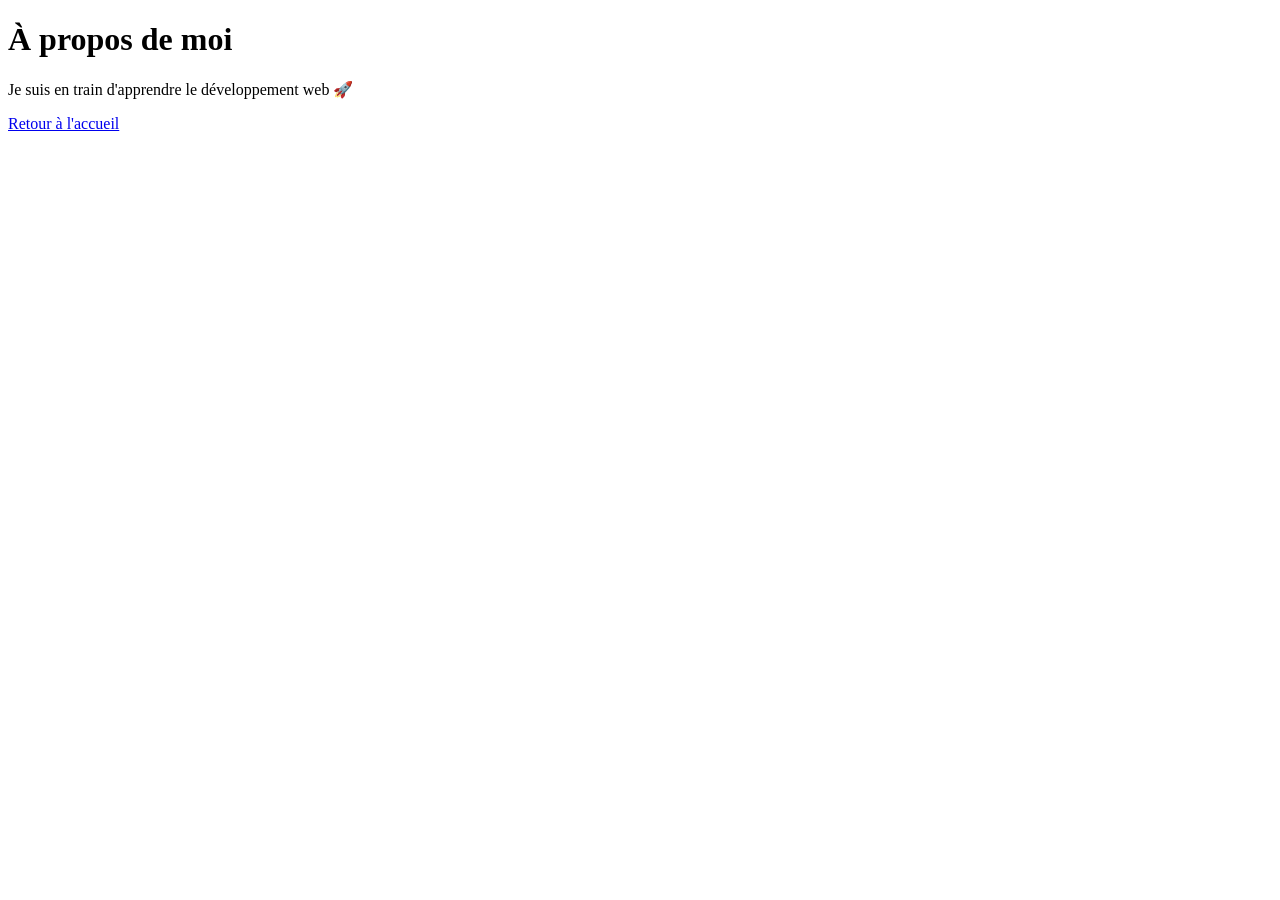
==== about.html @ 6a8b1aba "Create about.html" ====
<!DOCTYPE html>
<html>
<head>
    <title>À propos</title>
</head>

<body>
    <h1>À propos de moi</h1>
    <p>Je suis en train d'apprendre le développement web 🚀</p>

    <a href="index.html">Retour à l'accueil</a>
</body>
</html>
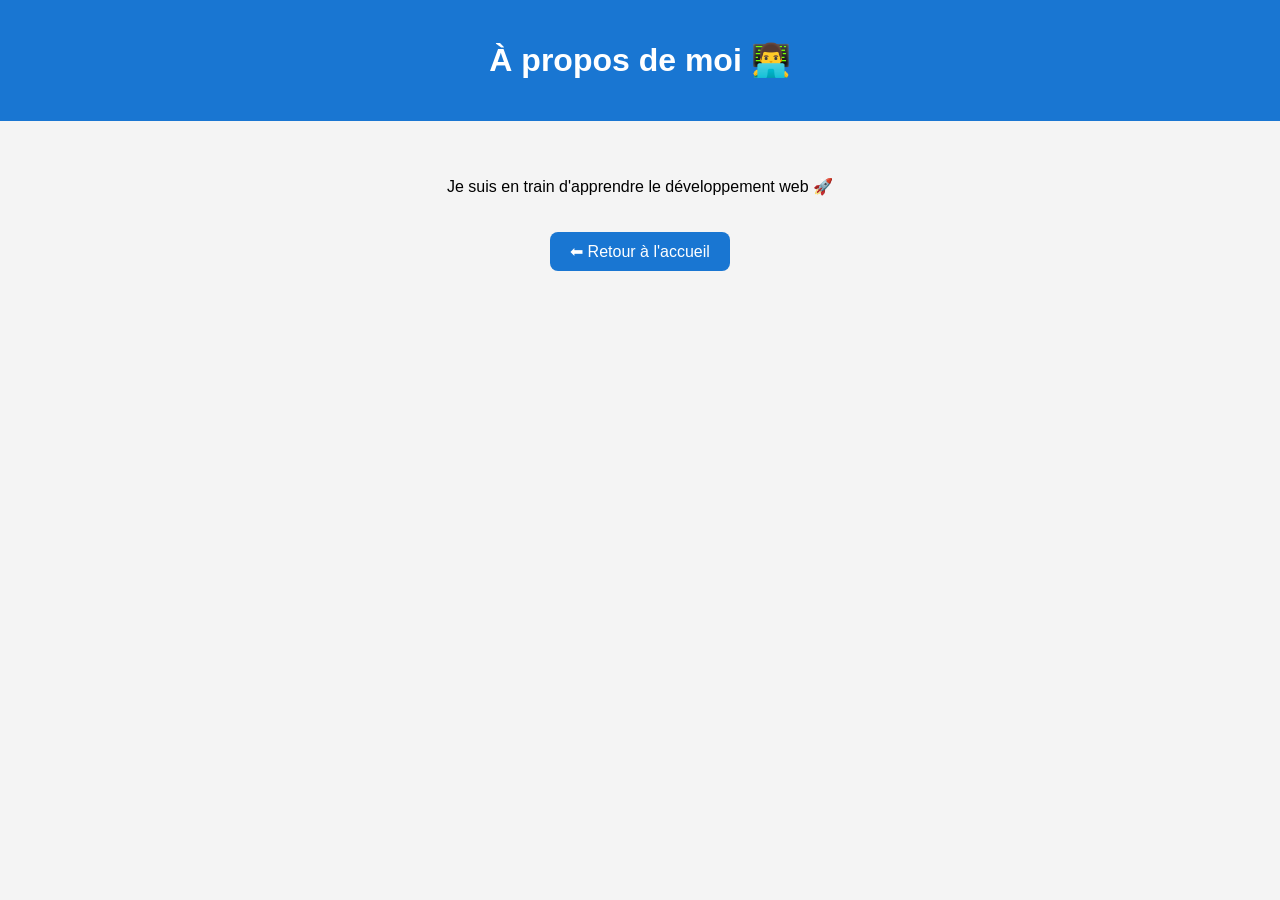
==== commit 09f10935: "Update about.html" ====
--- a/about.html
+++ b/about.html
@@ -2,12 +2,48 @@
 <html>
 <head>
     <title>À propos</title>
+
+    <style>
+        body {
+            margin: 0;
+            font-family: Arial;
+            background: #f4f4f4;
+            text-align: center;
+        }
+
+        header {
+            background: #1976d2;
+            color: white;
+            padding: 20px;
+        }
+
+        section {
+            padding: 40px;
+        }
+
+        a {
+            display: inline-block;
+            margin-top: 20px;
+            text-decoration: none;
+            color: white;
+            background: #1976d2;
+            padding: 10px 20px;
+            border-radius: 8px;
+        }
+    </style>
 </head>
 
 <body>
-    <h1>À propos de moi</h1>
+
+<header>
+    <h1>À propos de moi 👨‍💻</h1>
+</header>
+
+<section>
     <p>Je suis en train d'apprendre le développement web 🚀</p>
 
-    <a href="index.html">Retour à l'accueil</a>
+    <a href="index.html">⬅ Retour à l'accueil</a>
+</section>
+
 </body>
 </html>
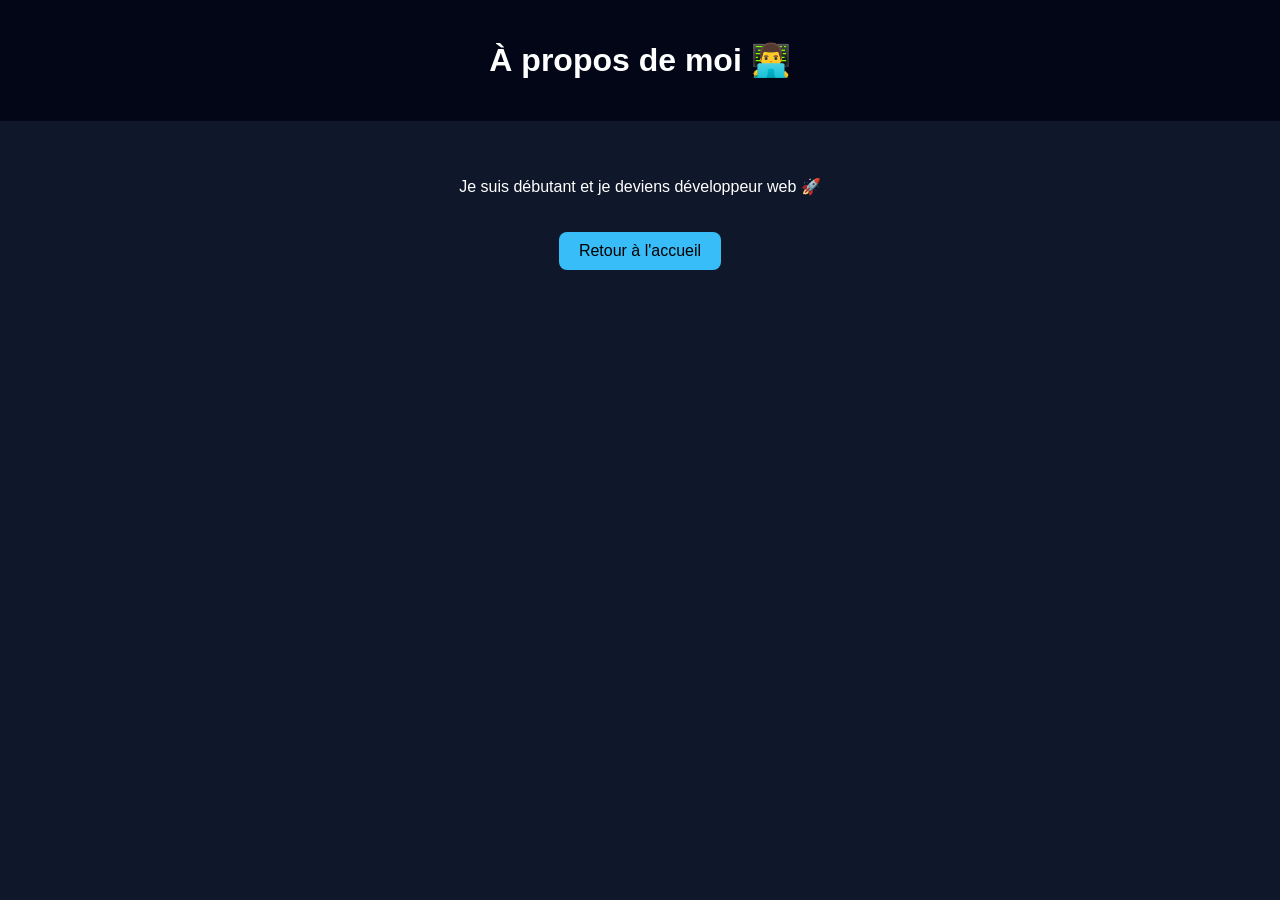
==== commit c00e9f4a: "Update about.html" ====
--- a/about.html
+++ b/about.html
@@ -1,36 +1,36 @@
 <!DOCTYPE html>
 <html>
 <head>
-    <title>À propos</title>
+<meta name="viewport" content="width=device-width, initial-scale=1.0">
 
-    <style>
-        body {
-            margin: 0;
-            font-family: Arial;
-            background: #f4f4f4;
-            text-align: center;
-        }
+<style>
+body {
+    margin: 0;
+    font-family: Arial;
+    background: #0f172a;
+    color: white;
+    text-align: center;
+}
 
-        header {
-            background: #1976d2;
-            color: white;
-            padding: 20px;
-        }
+header {
+    background: #020617;
+    padding: 20px;
+}
 
-        section {
-            padding: 40px;
-        }
+section {
+    padding: 40px;
+}
 
-        a {
-            display: inline-block;
-            margin-top: 20px;
-            text-decoration: none;
-            color: white;
-            background: #1976d2;
-            padding: 10px 20px;
-            border-radius: 8px;
-        }
-    </style>
+a {
+    display: inline-block;
+    margin-top: 20px;
+    background: #38bdf8;
+    padding: 10px 20px;
+    border-radius: 8px;
+    color: black;
+    text-decoration: none;
+}
+</style>
 </head>
 
 <body>
@@ -40,9 +40,9 @@
 </header>
 
 <section>
-    <p>Je suis en train d'apprendre le développement web 🚀</p>
+    <p>Je suis débutant et je deviens développeur web 🚀</p>
 
-    <a href="index.html">⬅ Retour à l'accueil</a>
+    <a href="index.html">Retour à l'accueil</a>
 </section>
 
 </body>
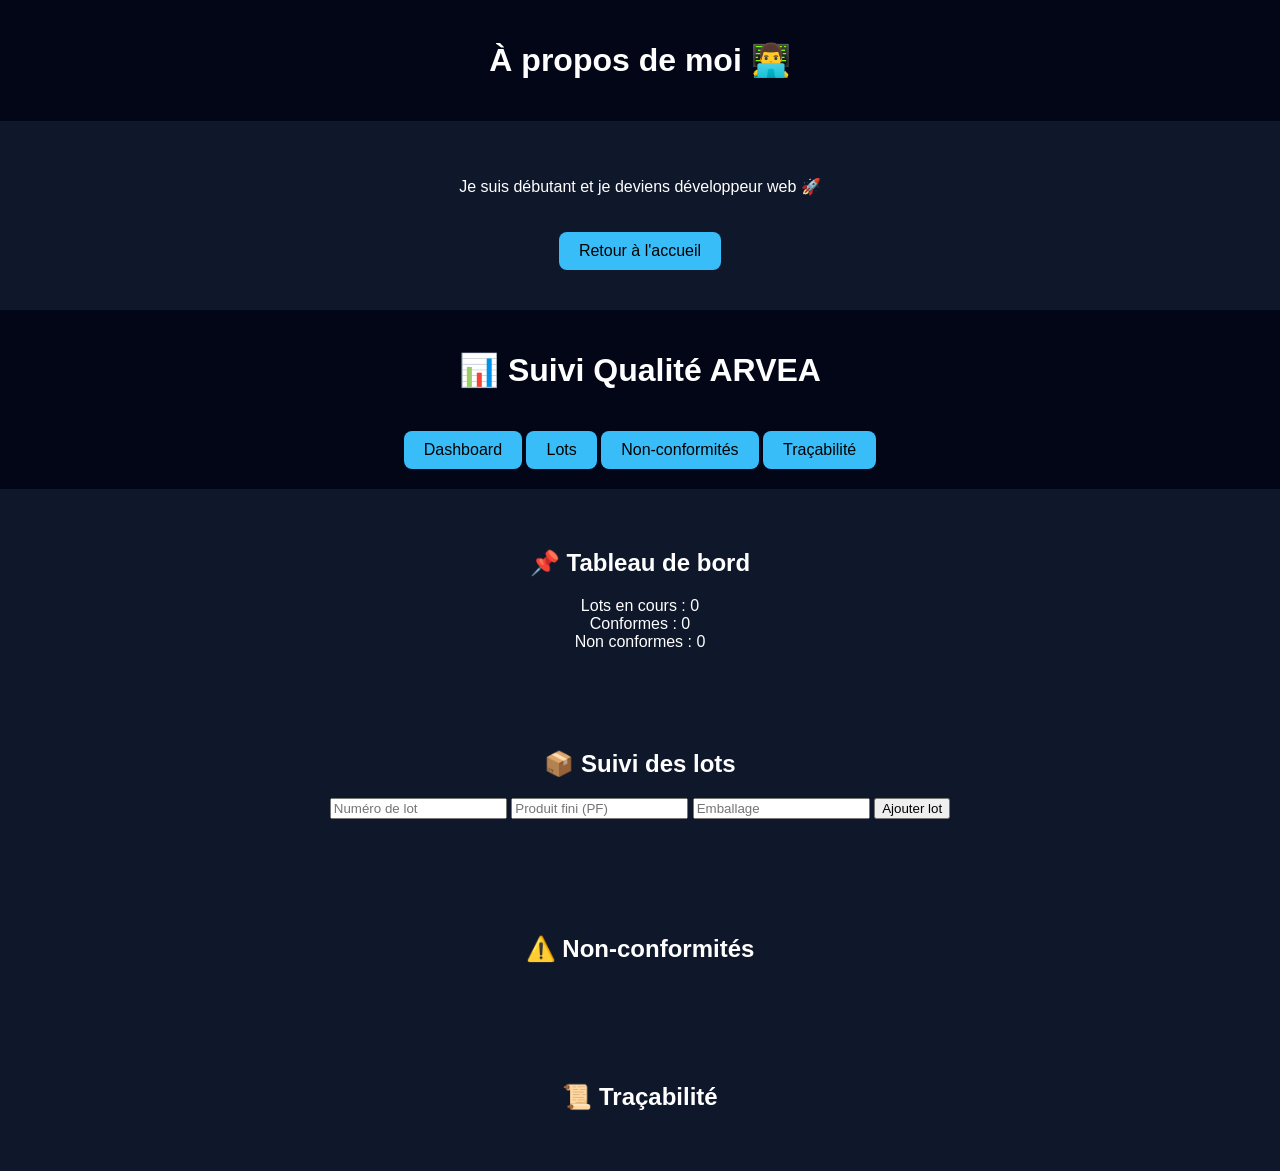
==== commit c11dd69e: "Add French version of the about page" ====
--- a/about.html
+++ b/about.html
@@ -47,3 +47,56 @@
 
 </body>
 </html>
+<!DOCTYPE html>
+<html lang="fr">
+<head>
+  <meta charset="UTF-8">
+  <title>Suivi Qualité ARVEA</title>
+  <link rel="stylesheet" href="style.css">
+</head>
+<body>
+
+<header>
+  <h1>📊 Suivi Qualité ARVEA</h1>
+  <nav>
+    <a href="#dashboard">Dashboard</a>
+    <a href="#lots">Lots</a>
+    <a href="#nc">Non-conformités</a>
+    <a href="#trace">Traçabilité</a>
+  </nav>
+</header>
+
+<section id="dashboard">
+  <h2>📌 Tableau de bord</h2>
+  <div class="cards">
+    <div class="card">Lots en cours : <span id="totalLots">0</span></div>
+    <div class="card">Conformes : <span id="okLots">0</span></div>
+    <div class="card">Non conformes : <span id="badLots">0</span></div>
+  </div>
+</section>
+
+<section id="lots">
+  <h2>📦 Suivi des lots</h2>
+
+  <input id="lotId" placeholder="Numéro de lot">
+  <input id="pf" placeholder="Produit fini (PF)">
+  <input id="emballage" placeholder="Emballage">
+
+  <button onclick="ajouterLot()">Ajouter lot</button>
+
+  <ul id="listeLots"></ul>
+</section>
+
+<section id="nc">
+  <h2>⚠️ Non-conformités</h2>
+  <div id="listeNC"></div>
+</section>
+
+<section id="trace">
+  <h2>📜 Traçabilité</h2>
+  <div id="historique"></div>
+</section>
+
+<script src="script.js"></script>
+</body>
+</html>
